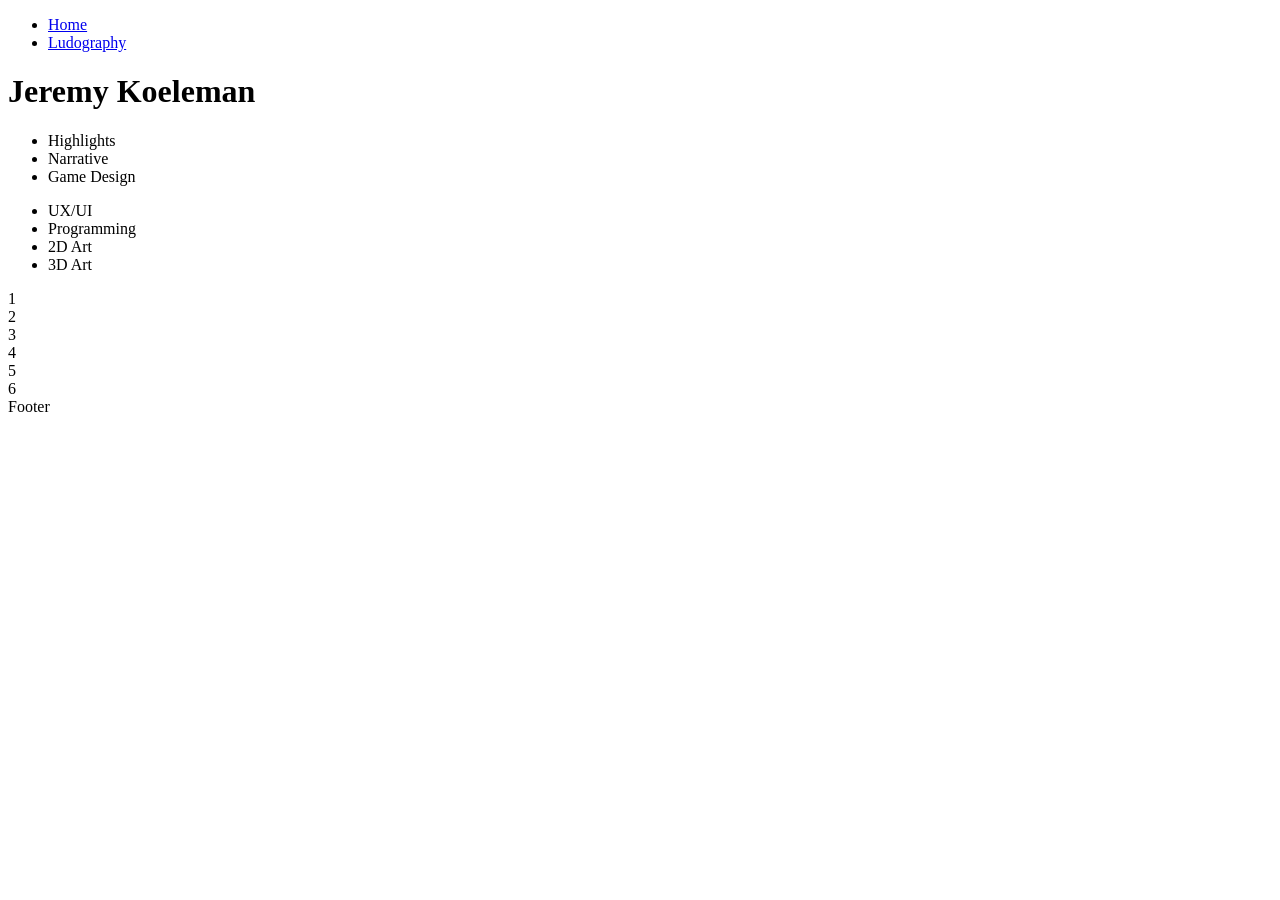
==== index.html @ aaa50851 "Layout The very basic elements of the page" ====
<!DOCTYPE html>
<html lang="en">
<head>
    <title>Jeremy Koeleman Portfolio</title>
    <link rel="stylesheet" href="styles.css">
</head>
<body>
    <header>
        <nav>
            <ul>
                <li><a href="index.html">Home</a></li>
                <li><a href="ludography.html">Ludography</a></li>
            </ul>
        </nav>
        <H1>Jeremy Koeleman</H1>
    </header>
    <section>
    <ul class="selection_top">
        <li> Highlights </li>
        <li> Narrative </li>
        <li> Game Design </li>
    </ul>
    <ul class="selection_bottom">
        <li> UX/UI </li>
        <li> Programming </li>
        <li> 2D Art </li>
        <li> 3D Art </li>
    </ul>
    </section>
    <section class="project-box">
        <div>1</div>
        <div>2</div>
        <div>3</div>
    </section>
    <section class="project-box">
        <div>4</div>
        <div>5</div>
        <div>6</div>
    </section>
    <footer>Footer</footer>
</body>
</html>
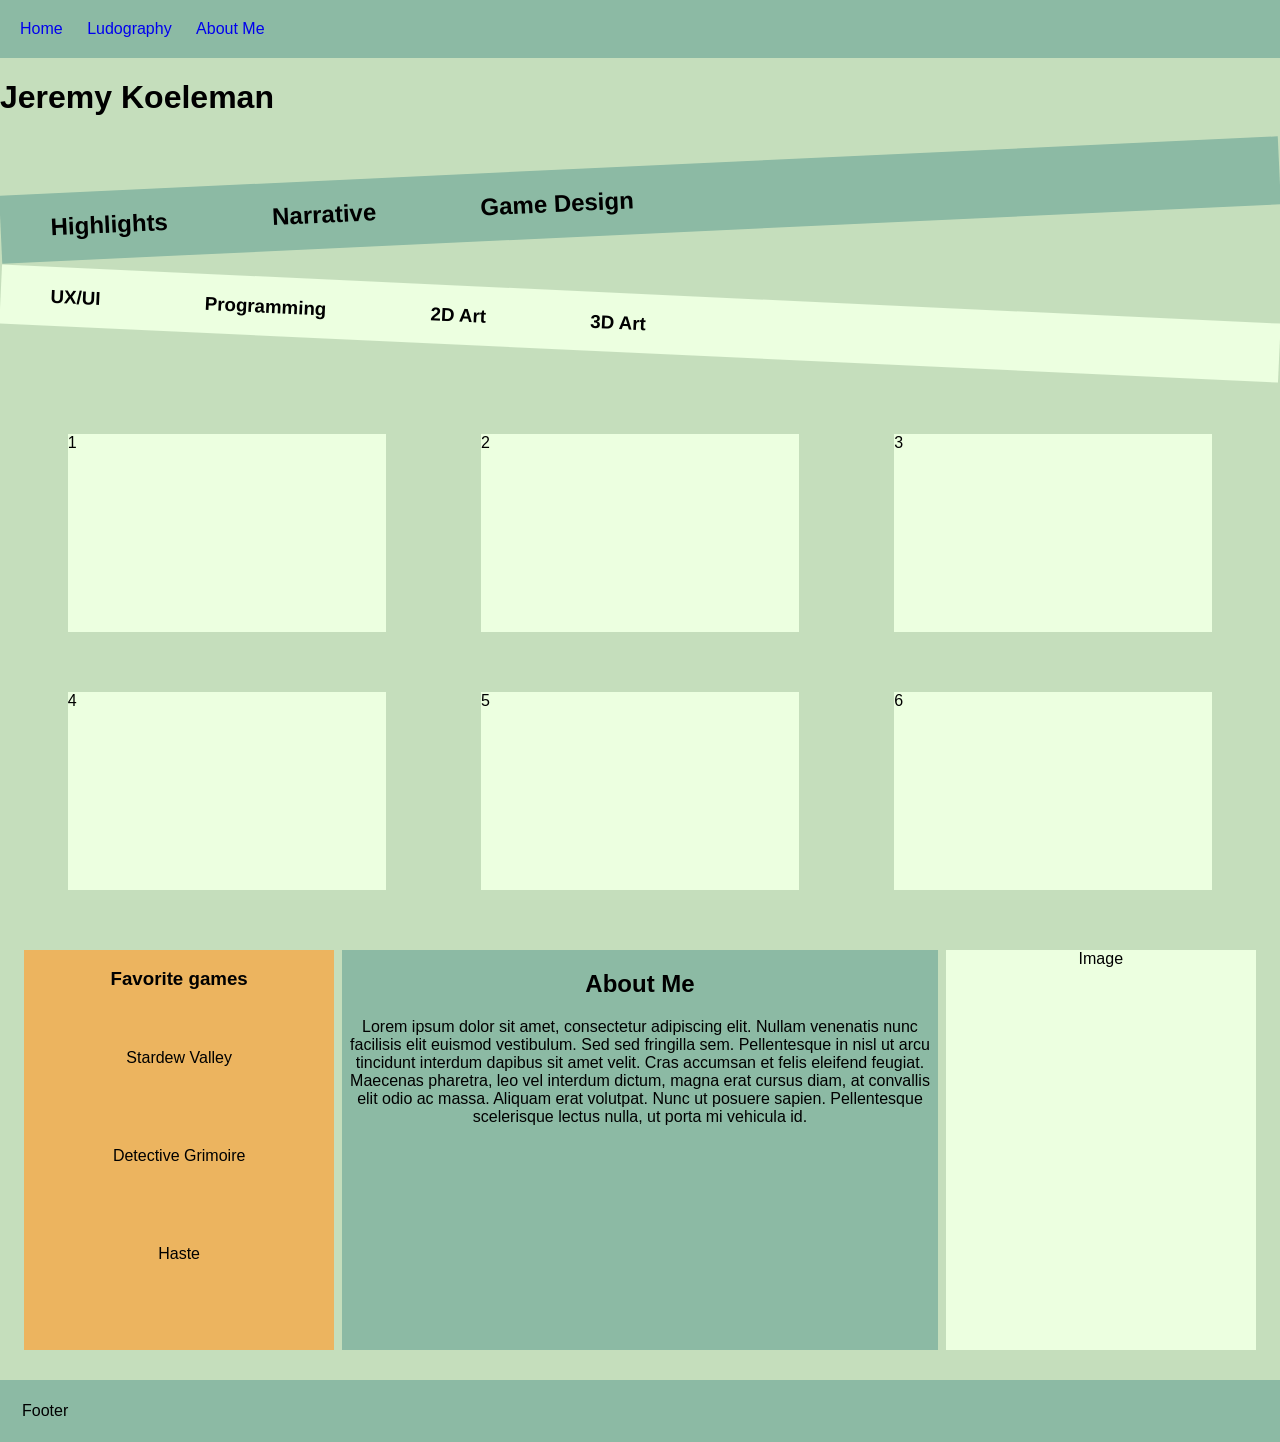
==== commit 6206525f: "Representative layout The layout resembles and uses colours from the sketch" ====
--- a/index.html
+++ b/index.html
@@ -10,22 +10,23 @@
             <ul>
                 <li><a href="index.html">Home</a></li>
                 <li><a href="ludography.html">Ludography</a></li>
+                <li><a href=#>About Me</a></li>
             </ul>
         </nav>
         <H1>Jeremy Koeleman</H1>
     </header>
-    <section>
-    <ul class="selection_top">
-        <li> Highlights </li>
-        <li> Narrative </li>
-        <li> Game Design </li>
-    </ul>
-    <ul class="selection_bottom">
-        <li> UX/UI </li>
-        <li> Programming </li>
-        <li> 2D Art </li>
-        <li> 3D Art </li>
-    </ul>
+    <section class="selection">
+        <ul class="selection-top">
+            <li> <H2>Highlights</H2> </li>
+            <li> <H2>Narrative</H2> </li>
+            <li> <H2>Game Design</H2> </li>
+        </ul>
+        <ul class="selection-bottom">
+            <li> <H3>UX/UI</H3> </li>
+            <li> <H3>Programming</H3> </li>
+            <li> <H3>2D Art</H3> </li>
+            <li> <H3>3D Art</H3> </li>
+        </ul>
     </section>
     <section class="project-box">
         <div>1</div>
@@ -37,6 +38,21 @@
         <div>5</div>
         <div>6</div>
     </section>
+    <selection class="about-me">
+        <div class="fav-games">
+            <H3>Favorite games</H3>
+            <ul>
+                <il>Stardew Valley</il>
+                <il>Detective Grimoire</il>
+                <il>Haste</il>
+            </ul>
+        </div>
+        <div class="me">
+            <H2>About Me</H2>
+            Lorem ipsum dolor sit amet, consectetur adipiscing elit. Nullam  venenatis nunc facilisis elit euismod vestibulum. Sed sed fringilla sem. Pellentesque in nisl ut arcu tincidunt interdum dapibus sit amet velit. Cras accumsan et felis eleifend feugiat. Maecenas pharetra, leo vel  interdum dictum, magna erat cursus diam, at convallis elit odio ac  massa. Aliquam erat volutpat. Nunc ut posuere sapien. Pellentesque  scelerisque lectus nulla, ut porta mi vehicula id. 
+        </div>
+        <div class="image-of-me">Image</div>
+    </selection>
     <footer>Footer</footer>
 </body>
 </html>
--- a/styles.css
+++ b/styles.css
@@ -0,0 +1,95 @@
+body{
+    background: rgb(197, 222, 188);
+    font-family: Arial, Helvetica, sans-serif;
+    margin: 0;
+    padding: 0;
+}
+nav{
+    background: rgb(140, 186, 164);
+    padding: 20px;
+}
+nav li {
+    display: inline-block;
+    margin-left: 20px
+}
+
+
+ul {
+    margin: 0;
+    padding: 0;
+    list-style-type: none;
+}
+li:first-child{
+    margin-left: 0;
+}
+li:hover{
+    background-color: black;
+}
+a{
+    text-decoration: none;
+}
+
+
+.selection{
+    margin-top: 50px;
+    margin-bottom: 50px;
+}
+.selection li {
+    display: inline-block;
+    padding: 0 50px;
+}
+.selection-top{
+    background: rgb(140, 186, 164);
+    transform: rotate(-2.66deg);
+    margin-bottom: 60px;
+}
+.selection-bottom{
+    background: rgb(236, 255, 224);
+    transform: rotate(2.65deg);
+}
+
+
+.project-box{
+    padding: 30px 20px;
+    display: flex;
+    flex-direction: row;
+}
+.project-box div {
+    background: rgb(236, 255, 224);
+    width: 318px;
+    height: 198px;
+    margin: auto;
+}
+
+.about-me{
+    padding: 30px 20px;
+    display: flex;
+    flex-direction: row;
+}
+.about-me div{
+    margin: auto;
+    text-align: center;
+    height: 400px;
+}
+.fav-games{
+    width: 25%;
+    background: rgb(236, 180, 95);
+}
+.fav-games ul il{
+    display: list-item;
+    padding: 40px;
+}
+.me{
+    width: 48%;
+    background: rgb(140, 186, 164);
+}
+.image-of-me{
+    width: 25%;
+    background: rgb(236, 255, 224);
+}
+
+
+footer{
+    background: rgb(140, 186, 164);
+    padding: 22px;
+}
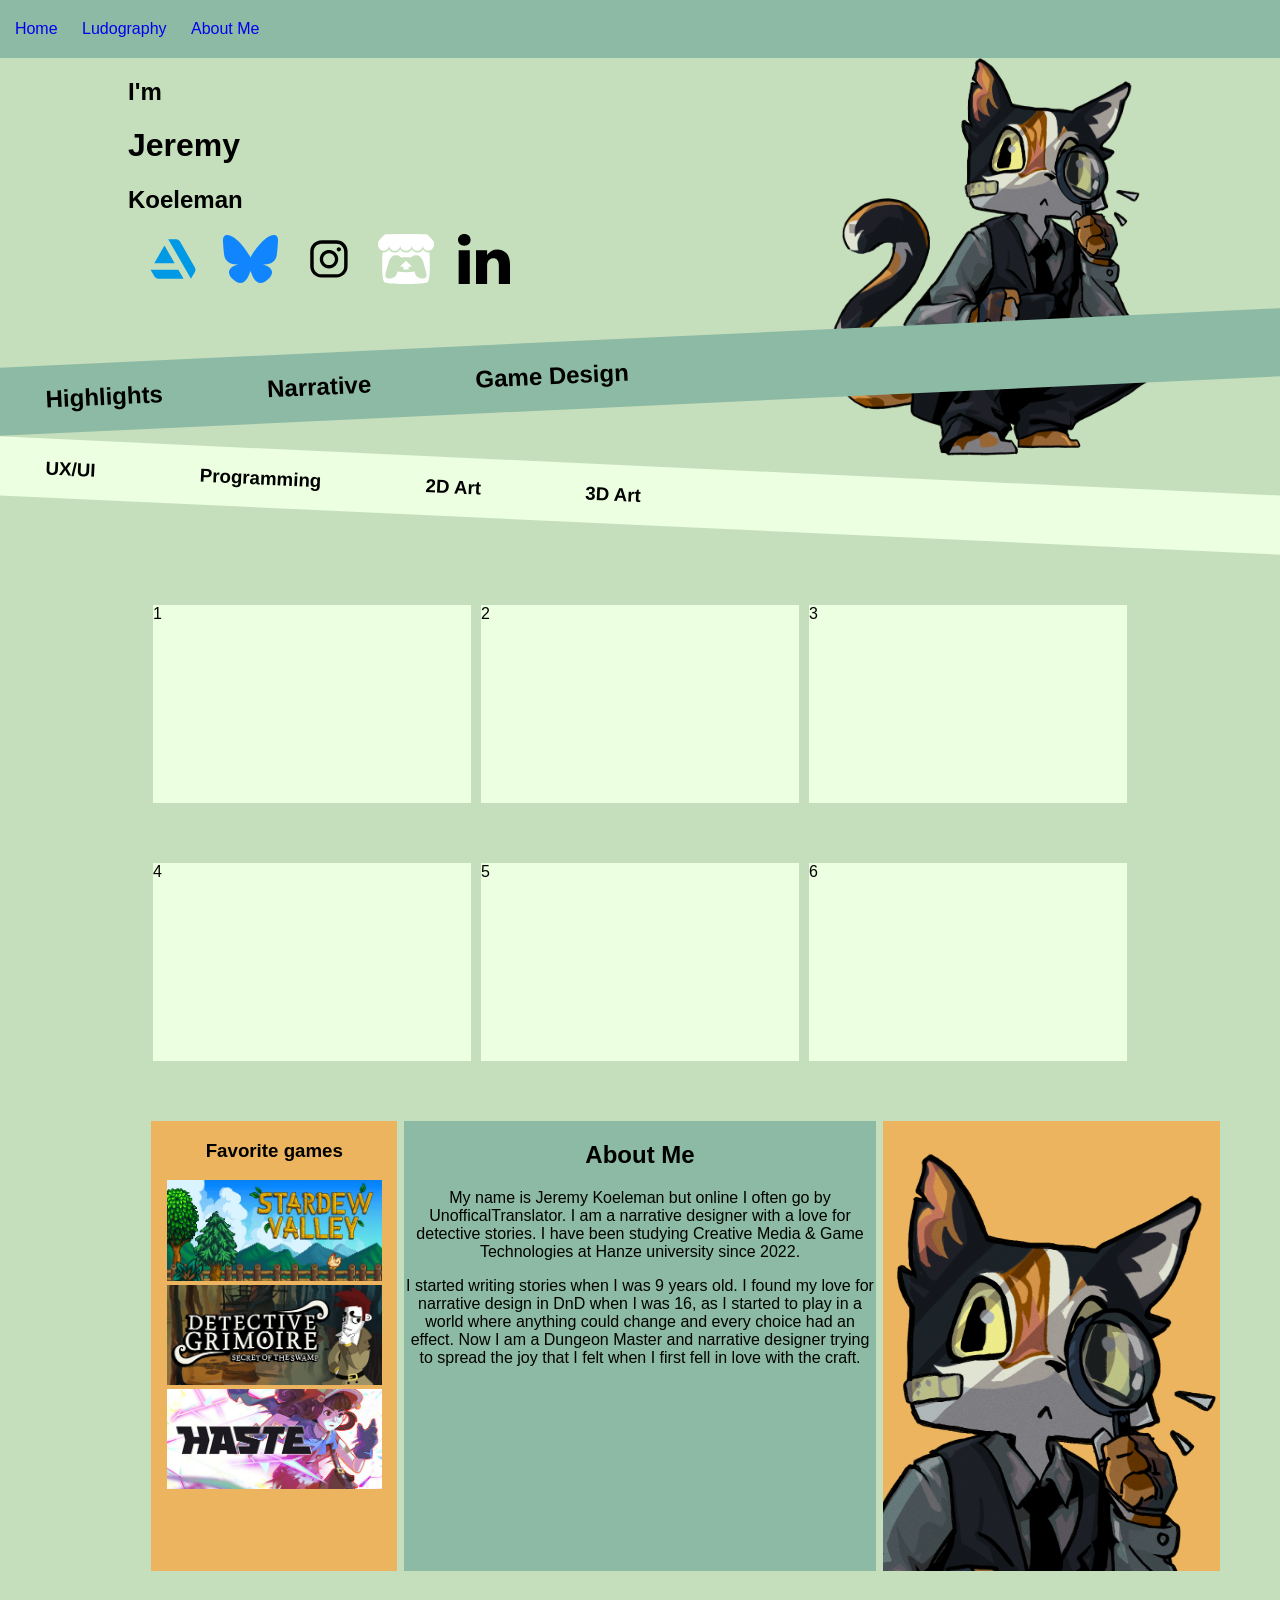
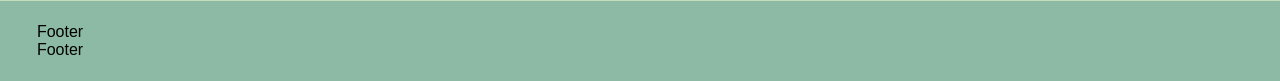
==== commit 2e0204ae: "Addition of simple pictures" ====
--- a/index.html
+++ b/index.html
@@ -13,7 +13,19 @@
                 <li><a href=#>About Me</a></li>
             </ul>
         </nav>
-        <H1>Jeremy Koeleman</H1>
+        <img src="images\detective_fullTransparent_offPrints.png" alt="Detective Cat" style="float:right;height:400px;"> 
+        <H2>I'm</H2>
+        <H1>Jeremy</H1>
+        <H2>Koeleman</H2>
+        <div class="socials">
+            <ul>
+                <li><img src="images\Artstation.svg" alt="Artstation" style="height:50px;"></li>
+                <li><img src="images\Bluesky.svg" alt="Bluesky" style="height:50px;"></li>
+                <li><img src="images\Instagram.svg" alt="Instagram" style="height:50px;"></li>
+                <li><img src="images\Itch.io.svg" alt="Itch.io" style="height:50px;"></li>
+                <li><img src="images\LinkedIn.svg" alt="LinkedIn" style="height:50px;"></li>
+            </ul>
+        </div>
     </header>
     <section class="selection">
         <ul class="selection-top">
@@ -42,17 +54,25 @@
         <div class="fav-games">
             <H3>Favorite games</H3>
             <ul>
-                <il>Stardew Valley</il>
-                <il>Detective Grimoire</il>
-                <il>Haste</il>
+                <li><img src="images\header_StardewValley.jpg" alt="Stardew Valley" style="width:95%;"></li>
+                <li><img src="images\header_DetectiveGrimoire.jpg" alt="Detective Grimoire" style="width:95%;"></li>
+                <li><img src="images\header_Haste.jpg" alt="Haste" style="width:95%;"></li>
             </ul>
         </div>
         <div class="me">
             <H2>About Me</H2>
-            Lorem ipsum dolor sit amet, consectetur adipiscing elit. Nullam  venenatis nunc facilisis elit euismod vestibulum. Sed sed fringilla sem. Pellentesque in nisl ut arcu tincidunt interdum dapibus sit amet velit. Cras accumsan et felis eleifend feugiat. Maecenas pharetra, leo vel  interdum dictum, magna erat cursus diam, at convallis elit odio ac  massa. Aliquam erat volutpat. Nunc ut posuere sapien. Pellentesque  scelerisque lectus nulla, ut porta mi vehicula id. 
+            <p>My name is Jeremy Koeleman but online I often go by UnofficalTranslator. I am a narrative designer with a love for detective stories. I have been studying Creative Media & Game Technologies at Hanze university since 2022.</p>
+            <p>I started writing stories when I was 9 years old. I found my love for narrative design in DnD when I was 16, as I started to play in a world where anything could change and every choice had an effect. Now I am a Dungeon Master and narrative designer trying to spread the joy that I felt when I first fell in love with the craft.</p>
         </div>
-        <div class="image-of-me">Image</div>
+        <div class="image-of-me">
+            <img src="images\detective_fullYellow_zoom.png" alt="Detective Cat" style="height:450px;">
+        </div>
     </selection>
-    <footer>Footer</footer>
+    <footer>
+        <ul>
+            <li>Footer</li>
+            <li>Footer</li>
+        </ul>
+    </footer>
 </body>
 </html>
--- a/styles.css
+++ b/styles.css
@@ -1,12 +1,13 @@
 body{
     background: rgb(197, 222, 188);
     font-family: Arial, Helvetica, sans-serif;
-    margin: 0;
+    margin: 0 10%;
     padding: 0;
 }
 nav{
     background: rgb(140, 186, 164);
     padding: 20px;
+    margin: 0 -13%;
 }
 nav li {
     display: inline-block;
@@ -29,6 +30,10 @@
     text-decoration: none;
 }
 
+.socials li {
+    display: inline-block;
+    margin-left: 20px
+}
 
 .selection{
     margin-top: 50px;
@@ -41,11 +46,13 @@
 .selection-top{
     background: rgb(140, 186, 164);
     transform: rotate(-2.66deg);
+    margin: 0 -13%;
     margin-bottom: 60px;
 }
 .selection-bottom{
     background: rgb(236, 255, 224);
     transform: rotate(2.65deg);
+    margin: 0 -13%;
 }
 
 
@@ -69,15 +76,15 @@
 .about-me div{
     margin: auto;
     text-align: center;
-    height: 400px;
+    height: 450px;
 }
 .fav-games{
     width: 25%;
     background: rgb(236, 180, 95);
 }
-.fav-games ul il{
+.fav-games ul li{
     display: list-item;
-    padding: 40px;
+    padding: 0 10px;
 }
 .me{
     width: 48%;
@@ -92,4 +99,10 @@
 footer{
     background: rgb(140, 186, 164);
     padding: 22px;
+    margin: 0 -13%;
+}
+footer ul{
+    display: inline-block;
+    margin: 0;
+    margin-left: 20px
 }
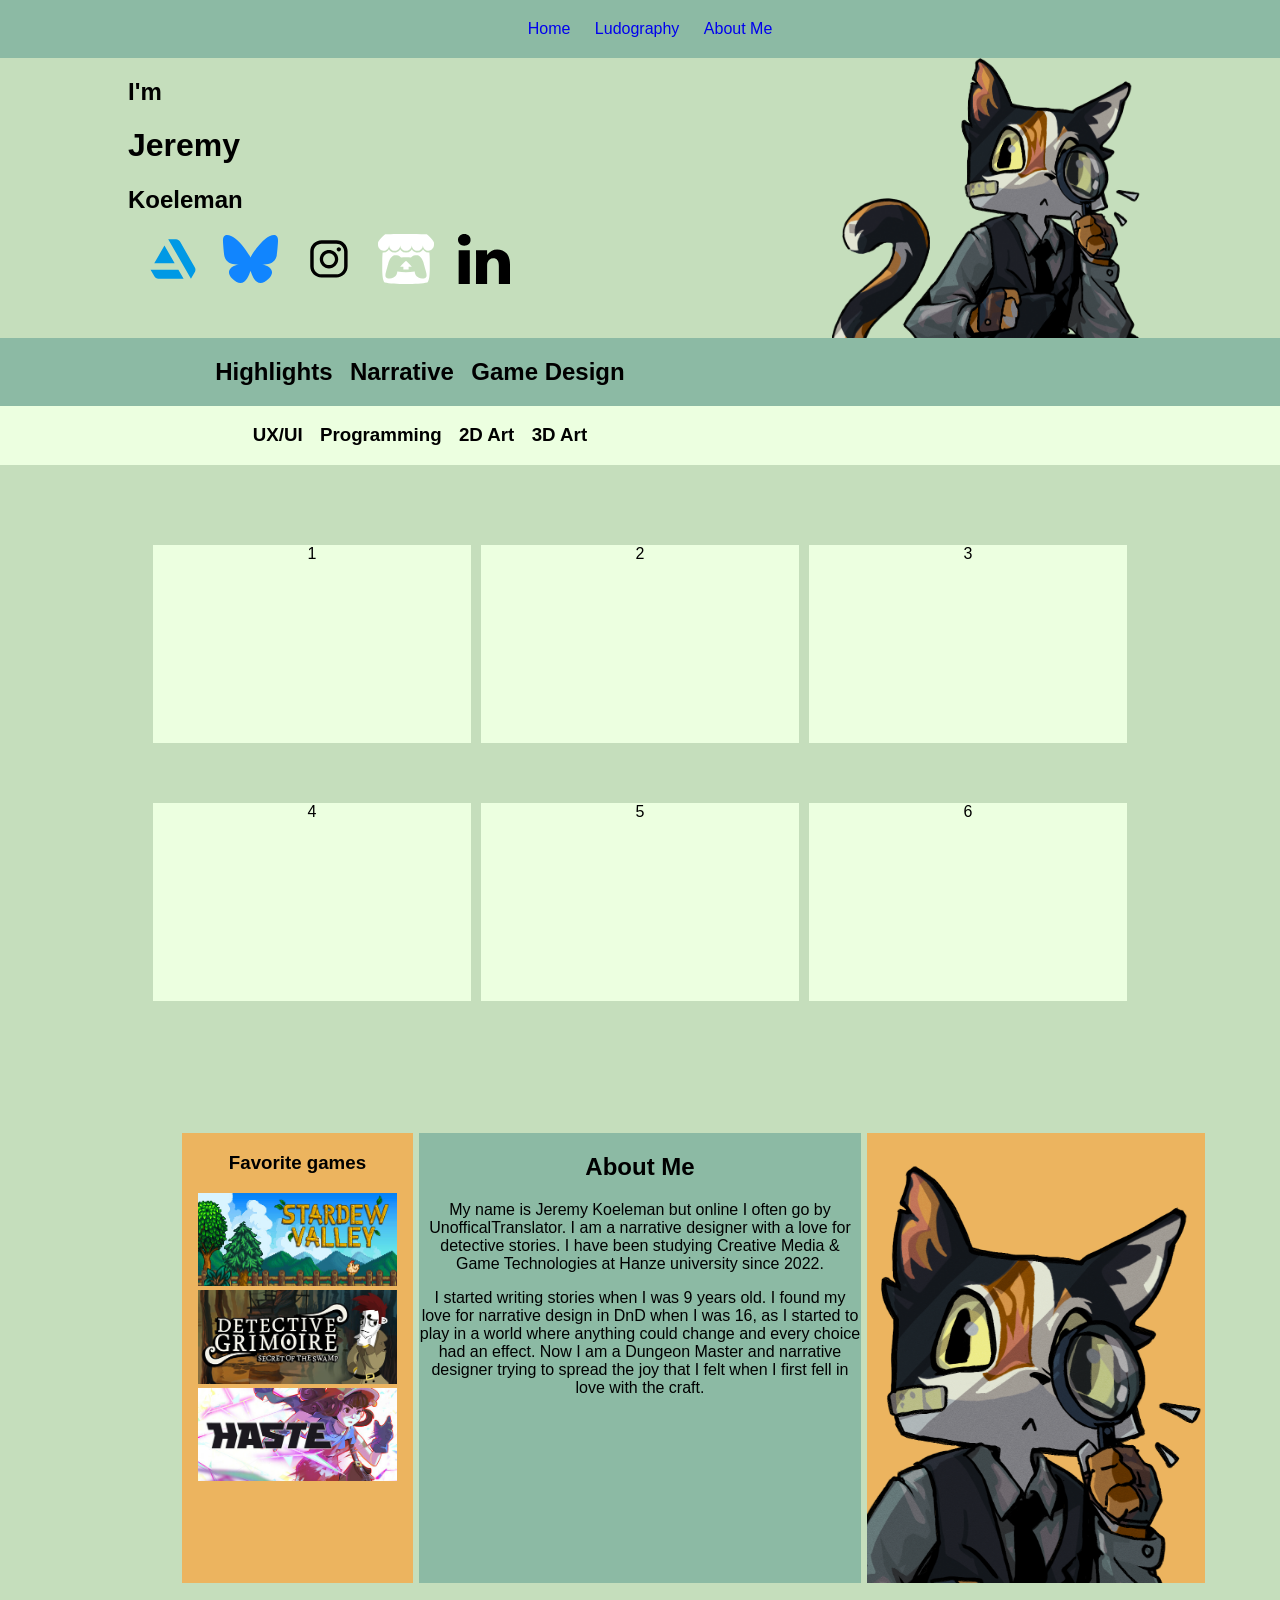
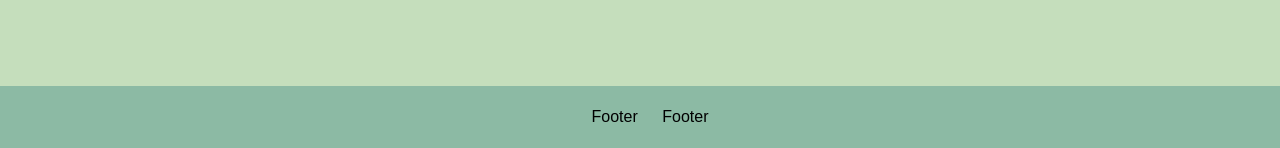
==== commit 4568a885: "Centering Issue: First selection won't centre fully" ====
--- a/index.html
+++ b/index.html
@@ -50,7 +50,7 @@
         <div>5</div>
         <div>6</div>
     </section>
-    <selection class="about-me">
+    <section class="about-me">
         <div class="fav-games">
             <H3>Favorite games</H3>
             <ul>
@@ -67,7 +67,7 @@
         <div class="image-of-me">
             <img src="images\detective_fullYellow_zoom.png" alt="Detective Cat" style="height:450px;">
         </div>
-    </selection>
+    </section>
     <footer>
         <ul>
             <li>Footer</li>
--- a/styles.css
+++ b/styles.css
@@ -4,14 +4,17 @@
     margin: 0 10%;
     padding: 0;
 }
+
+
 nav{
     background: rgb(140, 186, 164);
     padding: 20px;
     margin: 0 -13%;
+    text-align: center;
 }
 nav li {
     display: inline-block;
-    margin-left: 20px
+    margin-left: 20px;
 }
 
 
@@ -19,9 +22,6 @@
     margin: 0;
     padding: 0;
     list-style-type: none;
-}
-li:first-child{
-    margin-left: 0;
 }
 li:hover{
     background-color: black;
@@ -38,21 +38,32 @@
 .selection{
     margin-top: 50px;
     margin-bottom: 50px;
+    
 }
 .selection li {
     display: inline-block;
-    padding: 0 50px;
+    margin-left: 1%;
 }
 .selection-top{
     background: rgb(140, 186, 164);
-    transform: rotate(-2.66deg);
-    margin: 0 -13%;
-    margin-bottom: 60px;
+    -transform: rotate(-2.66deg);
+    margin-left: -13%;
+    margin-right: -13%;
+    text-align: center;
+    position: relative;
+    z-index: 3;
+    margin-top: 50px;
+    white-space: nowrap;
 }
 .selection-bottom{
     background: rgb(236, 255, 224);
-    transform: rotate(2.65deg);
-    margin: 0 -13%;
+    -transform: rotate(2.65deg);
+    margin-left: -13%;
+    margin-right: -13%;
+    text-align: center;
+    position: relative;
+    z-index: 2;
+    white-space: nowrap;
 }
 
 
@@ -60,6 +71,7 @@
     padding: 30px 20px;
     display: flex;
     flex-direction: row;
+    text-align: center;
 }
 .project-box div {
     background: rgb(236, 255, 224);
@@ -68,8 +80,9 @@
     margin: auto;
 }
 
+
 .about-me{
-    padding: 30px 20px;
+    padding: 10% 5%;
     display: flex;
     flex-direction: row;
 }
@@ -100,9 +113,9 @@
     background: rgb(140, 186, 164);
     padding: 22px;
     margin: 0 -13%;
+    text-align: center;
 }
-footer ul{
+footer li{
     display: inline-block;
-    margin: 0;
-    margin-left: 20px
+    margin-left: 20px;
 }
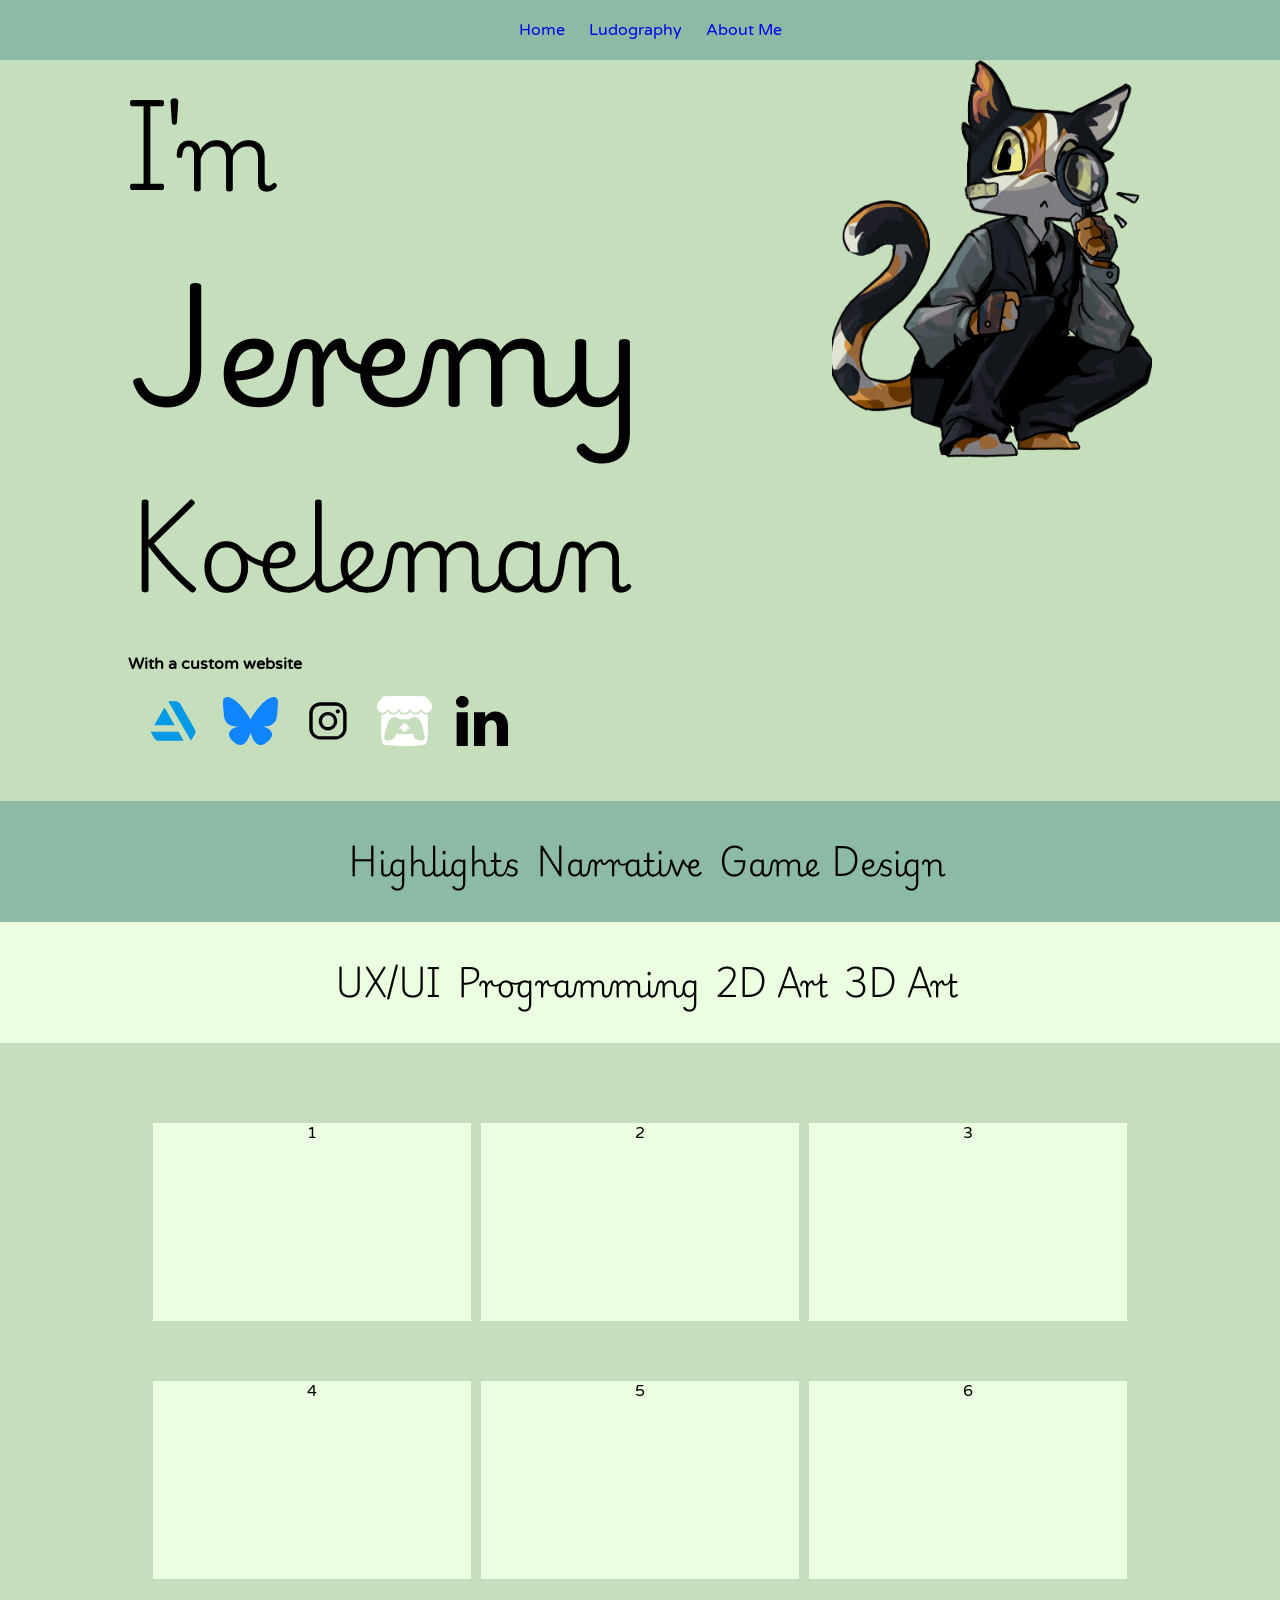
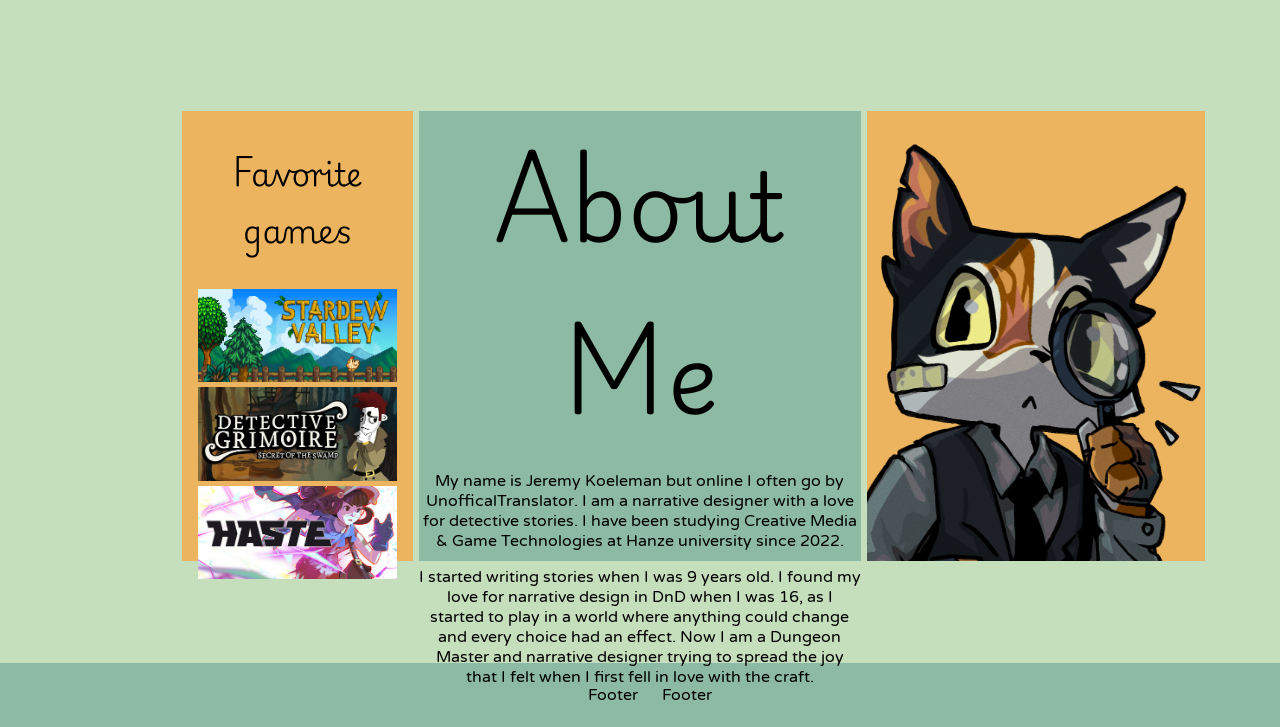
==== commit ded9f8b5: "f" ====
--- a/index.html
+++ b/index.html
@@ -3,6 +3,10 @@
 <head>
     <title>Jeremy Koeleman Portfolio</title>
     <link rel="stylesheet" href="styles.css">
+    <link rel="preconnect" href="https://fonts.googleapis.com">
+    <link rel="preconnect" href="https://fonts.gstatic.com" crossorigin>
+    <link href="https://fonts.googleapis.com/css2?family=Playwrite+US+Modern:wght@100..400&display=swap" rel="stylesheet">
+    <link href="https://fonts.googleapis.com/css2?family=Varela+Round&display=swap" rel="stylesheet">
 </head>
 <body>
     <header>
@@ -17,6 +21,7 @@
         <H2>I'm</H2>
         <H1>Jeremy</H1>
         <H2>Koeleman</H2>
+        <H4>With a custom website</H4>
         <div class="socials">
             <ul>
                 <li><img src="images\Artstation.svg" alt="Artstation" style="height:50px;"></li>
@@ -29,9 +34,9 @@
     </header>
     <section class="selection">
         <ul class="selection-top">
-            <li> <H2>Highlights</H2> </li>
-            <li> <H2>Narrative</H2> </li>
-            <li> <H2>Game Design</H2> </li>
+            <li> <H3>Highlights</H3> </li>
+            <li> <H3>Narrative</H3> </li>
+            <li> <H3>Game Design</H3> </li>
         </ul>
         <ul class="selection-bottom">
             <li> <H3>UX/UI</H3> </li>
--- a/styles.css
+++ b/styles.css
@@ -1,6 +1,26 @@
+h1{
+    font-family: "Playwrite US Modern", cursive;
+    font-weight: 400;
+    font-size: 8rem;
+    margin-top: 0;
+    margin-bottom: 0;
+}
+h2{
+    font-family: "Playwrite US Modern", cursive;
+    font-weight: 300;
+    font-size: 6rem;
+    margin-top: 0;
+    margin-bottom: 0;
+}
+h3{
+    font-family: "Playwrite US Modern", cursive;
+    font-weight: 300;
+    font-size: 2rem;
+}
+
 body{
     background: rgb(197, 222, 188);
-    font-family: Arial, Helvetica, sans-serif;
+    font-family: "Varela Round", sans-serif;
     margin: 0 10%;
     padding: 0;
 }
@@ -24,7 +44,7 @@
     list-style-type: none;
 }
 li:hover{
-    background-color: black;
+    background-color: rgb(34, 214, 58);
 }
 a{
     text-decoration: none;
